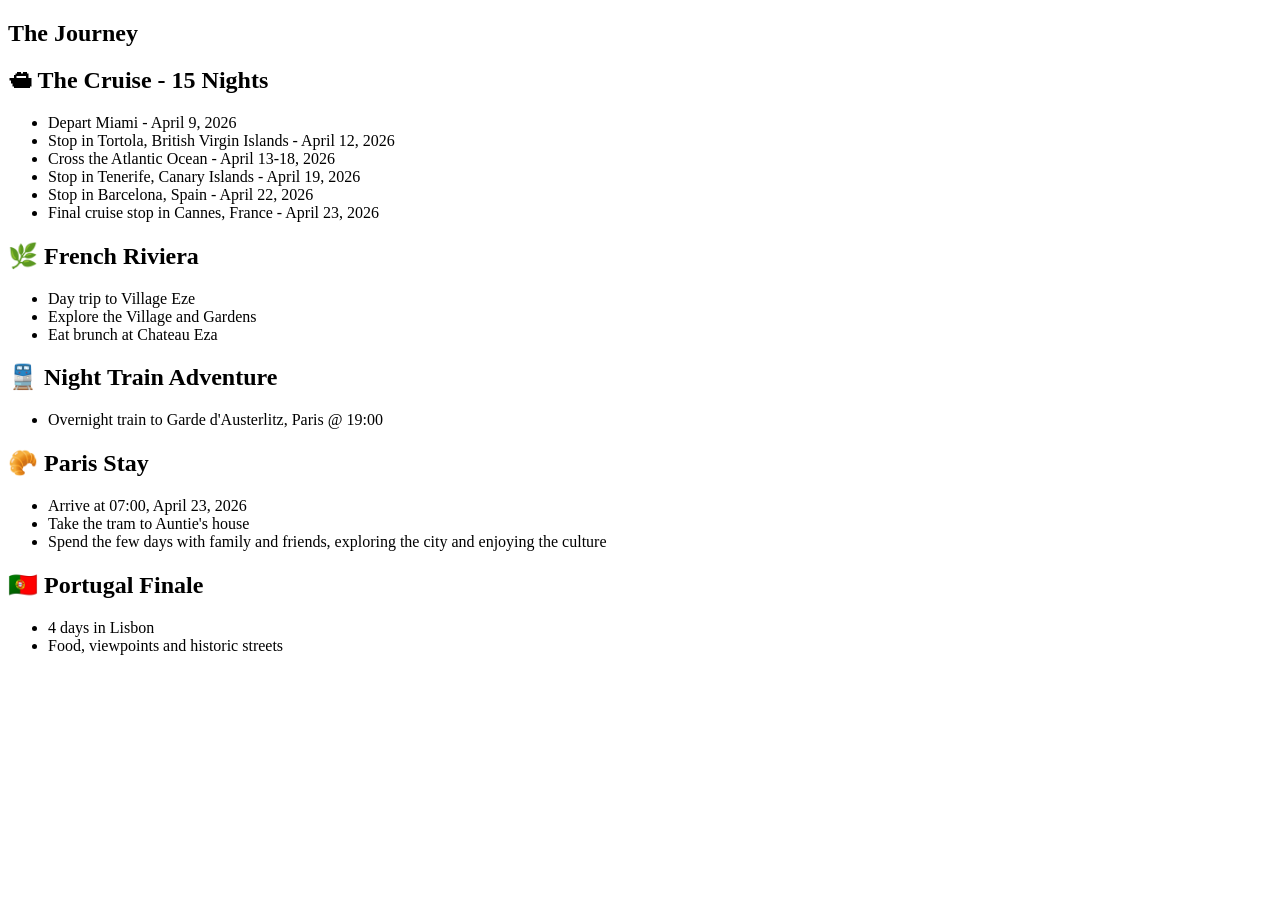
==== index.html @ 0a000a07 "homepage" ====
<!DOCTYPE html>
<html lang="en">
<head>
    <meta charset="UTF-8">
    <meta name="viewport" content="width=device-width, initial-scale=1.0">
    <title>Ocean Views to Paris Views</title>
</head>
<body>
    <section class="itinerary">
        <h1>
            The Journey
        </h1>
        <h2>
            🛳 The Cruise - 15 Nights
        </h2>
        <ul>
            <li>
                Depart Miami - April 9, 2026
            </li>
            <li>
                Stop in Tortola, British Virgin Islands - April 12, 2026
            </li>
            <li>
                Cross the Atlantic Ocean - April 13-18, 2026
            </li>
            <li>
                Stop in Tenerife, Canary Islands - April 19, 2026
            </li>
            <li>
                Stop in Barcelona, Spain - April 22, 2026
            </li>
            <li>
                Final cruise stop in Cannes, France - April 23, 2026
            </li>
        </ul>

        <h2>
            🌿 French Riviera
        </h2>
        <ul>
            <li>
                Day trip to Village Eze
            </li>
            <li>
                Explore the Village and Gardens 
            </li>
            <li>
                Eat brunch at Chateau Eza
            </li>
        </ul>

        <h2>
            🚆 Night Train Adventure
        </h2>
        <ul>
            <li>
                Overnight train to Garde d'Austerlitz, Paris @ 19:00
            </li>
        </ul>

        <h2>
            🥐 Paris Stay
        </h2>
        <ul>
            <li>
                Arrive at 07:00, April 23, 2026
            </li>
            <li>
                Take the tram to Auntie's house
            </li>
            <li>
                Spend the few days with family and friends, exploring the city and enjoying the culture
            </li>
        </ul>
        <h2>
            🇵🇹 Portugal Finale
        </h2>
        <ul>
            <li>
                4 days in Lisbon
            </li>
            <li>
                Food, viewpoints and historic streets
            </li>
        </ul>

    </section>
</body>
</html>
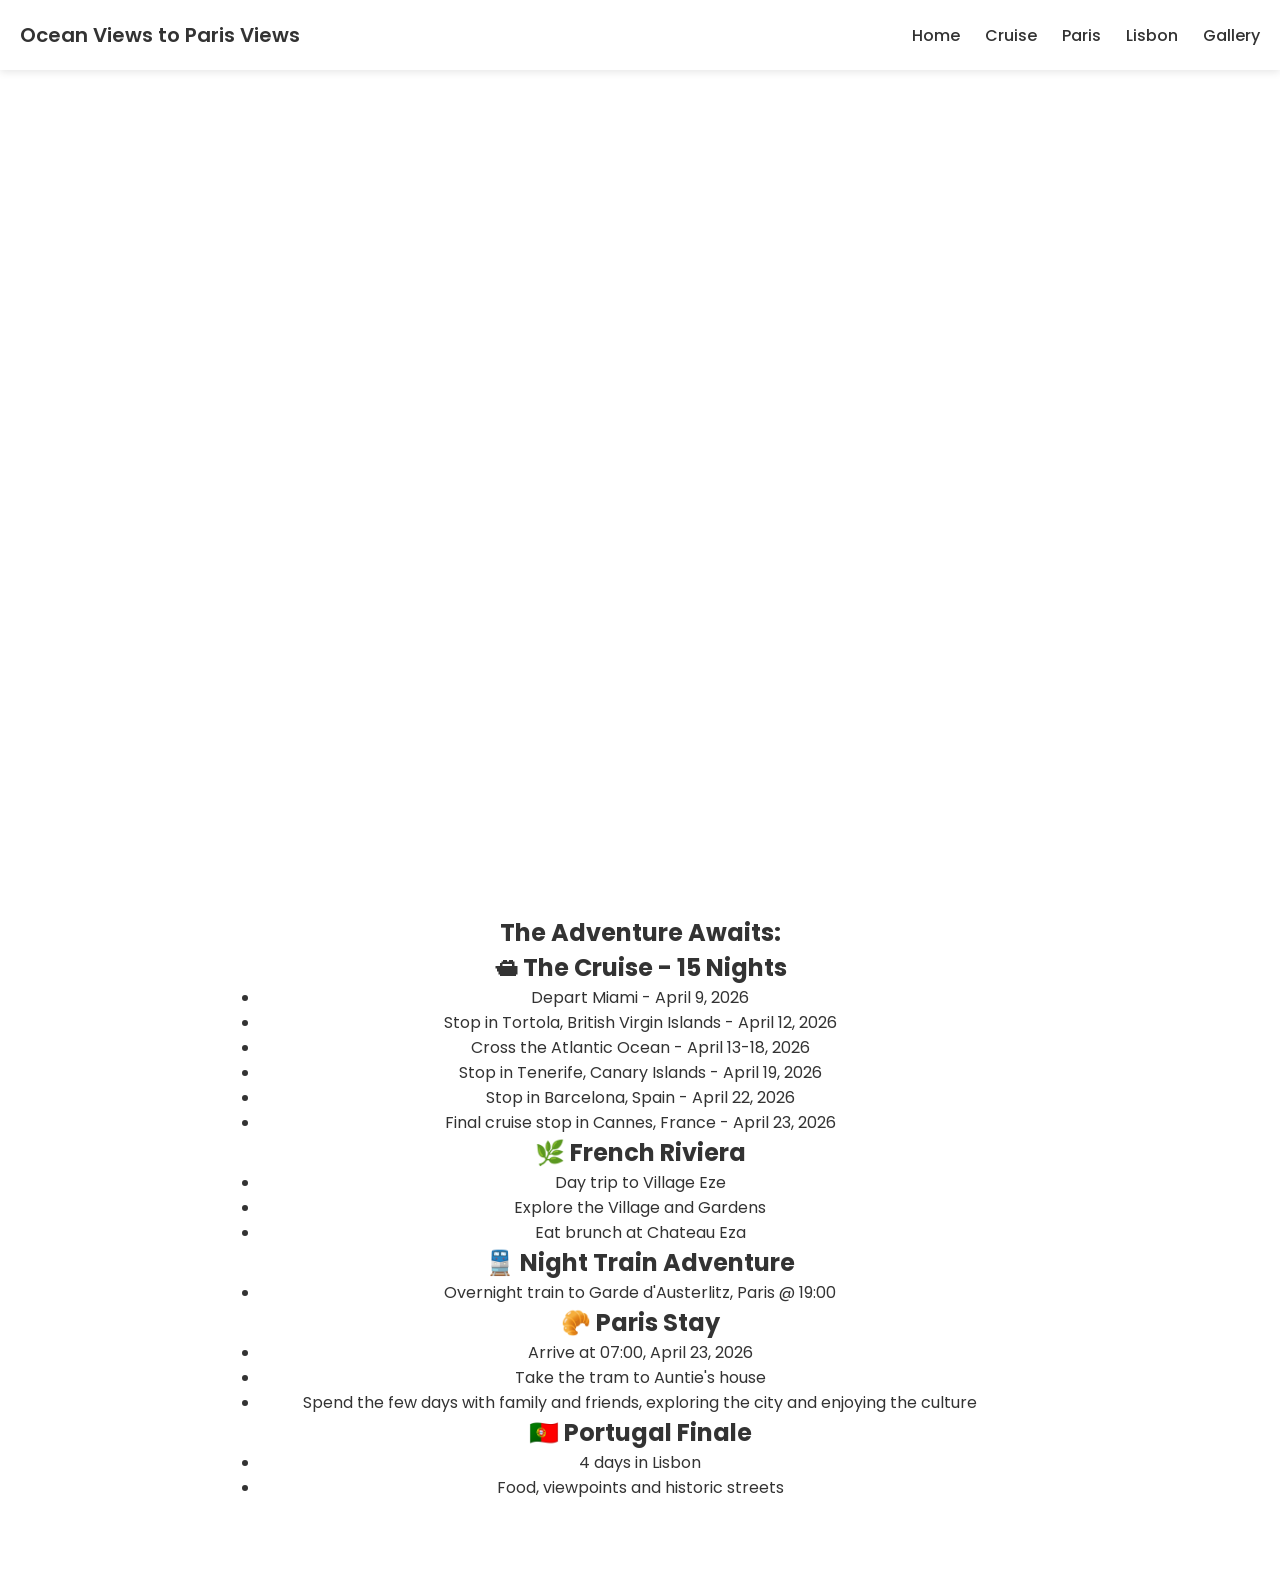
==== commit dadc1301: "added sections and styles" ====
--- a/index.html
+++ b/index.html
@@ -3,13 +3,50 @@
 <head>
     <meta charset="UTF-8">
     <meta name="viewport" content="width=device-width, initial-scale=1.0">
+    <link rel="stylesheet" href="css/style.css">
     <title>Ocean Views to Paris Views</title>
+    <link href="https://fonts.googleapis.com/css2?family=Poppins:wght@300;600&display=swap" rel="stylesheet">
 </head>
+
 <body>
-    <section class="itinerary">
+    <nav>
+        <div class="logo"> 
+            Ocean Views to Paris Views
+        </div>
+        <ul class="nav-links">
+            <li>
+                <a href="index.html">Home</a>
+            </li>
+            <li>
+                <a href="cruise.html">Cruise</a>
+            </li>
+            <li>
+                <a href="paris.html">Paris</a>
+            </li>
+            <li>
+                <a href="lisbon.html">Lisbon</a>
+            </li>
+            <li>
+                <a href="gallery.html">Gallery</a>
+            </li>
+        </ul>
+    </nav>
+    <section class="hero">
+        <div class="hero-text">
+            <h1>
+                Crossing the Atlantic: A Journey from Ocean Views to Parisian Streets and Portuguese Charm
+            </h1>
+            <p>
+                Miami → Tortola → Tenerife → Barcelona → Cannes → Paris → Lisbon
+            </p>
+            <div id="timer"></div>
+        </div>
+    </section>
+
+
+    <section class="intro">
         <h1>
-            The Journey
-        </h1>
+            The Adventure Awaits:
         <h2>
             🛳 The Cruise - 15 Nights
         </h2>
--- a/css/style.css
+++ b/css/style.css
@@ -0,0 +1,99 @@
+*{
+margin:0;
+padding:0;
+box-sizing:border-box;
+}
+:root{
+    --Ocean-Blue :#0c3c60
+    --Seafoam :#2fa89c
+    --Sand :#f4f6f8
+    --White :#ffffff
+}
+body{
+font-family:'Poppins',sans-serif;
+background:var(--Sand);
+color:#333;
+}
+
+nav{
+display:flex;
+justify-content:space-between;
+align-items:center;
+padding:20px;
+background:white;
+position:sticky;
+top:0;
+box-shadow:0 2px 8px rgba(0,0,0,.1);
+}
+
+.logo{
+font-weight:600;
+font-size:20px;
+}
+
+.nav-links{
+display:flex;
+list-style:none;
+}
+
+.nav-links li{
+margin-left:25px;
+}
+
+.nav-links a{
+text-decoration:none;
+color:#333;
+font-weight:500;
+}
+
+.hero{
+height:85vh;
+background:url("../images/hero.jpg") center/cover;
+display:flex;
+align-items:center;
+justify-content:center;
+text-align:center;
+color:white;
+}
+
+.hero h1{
+font-size:60px;
+margin-bottom:10px;
+}
+
+.hero p{
+font-size:20px;
+}
+
+#timer{
+margin-top:20px;
+font-size:26px;
+font-weight:600;
+}
+
+.intro{
+padding:80px 20px;
+text-align:center;
+max-width:800px;
+margin:auto;
+}
+
+@media(max-width:768px){
+
+.hero h1{
+font-size:36px;
+}
+
+.hero p{
+font-size:16px;
+}
+
+.nav-links{
+display:none;
+}
+
+ul {
+    list-style-type: none;
+}
+
+}
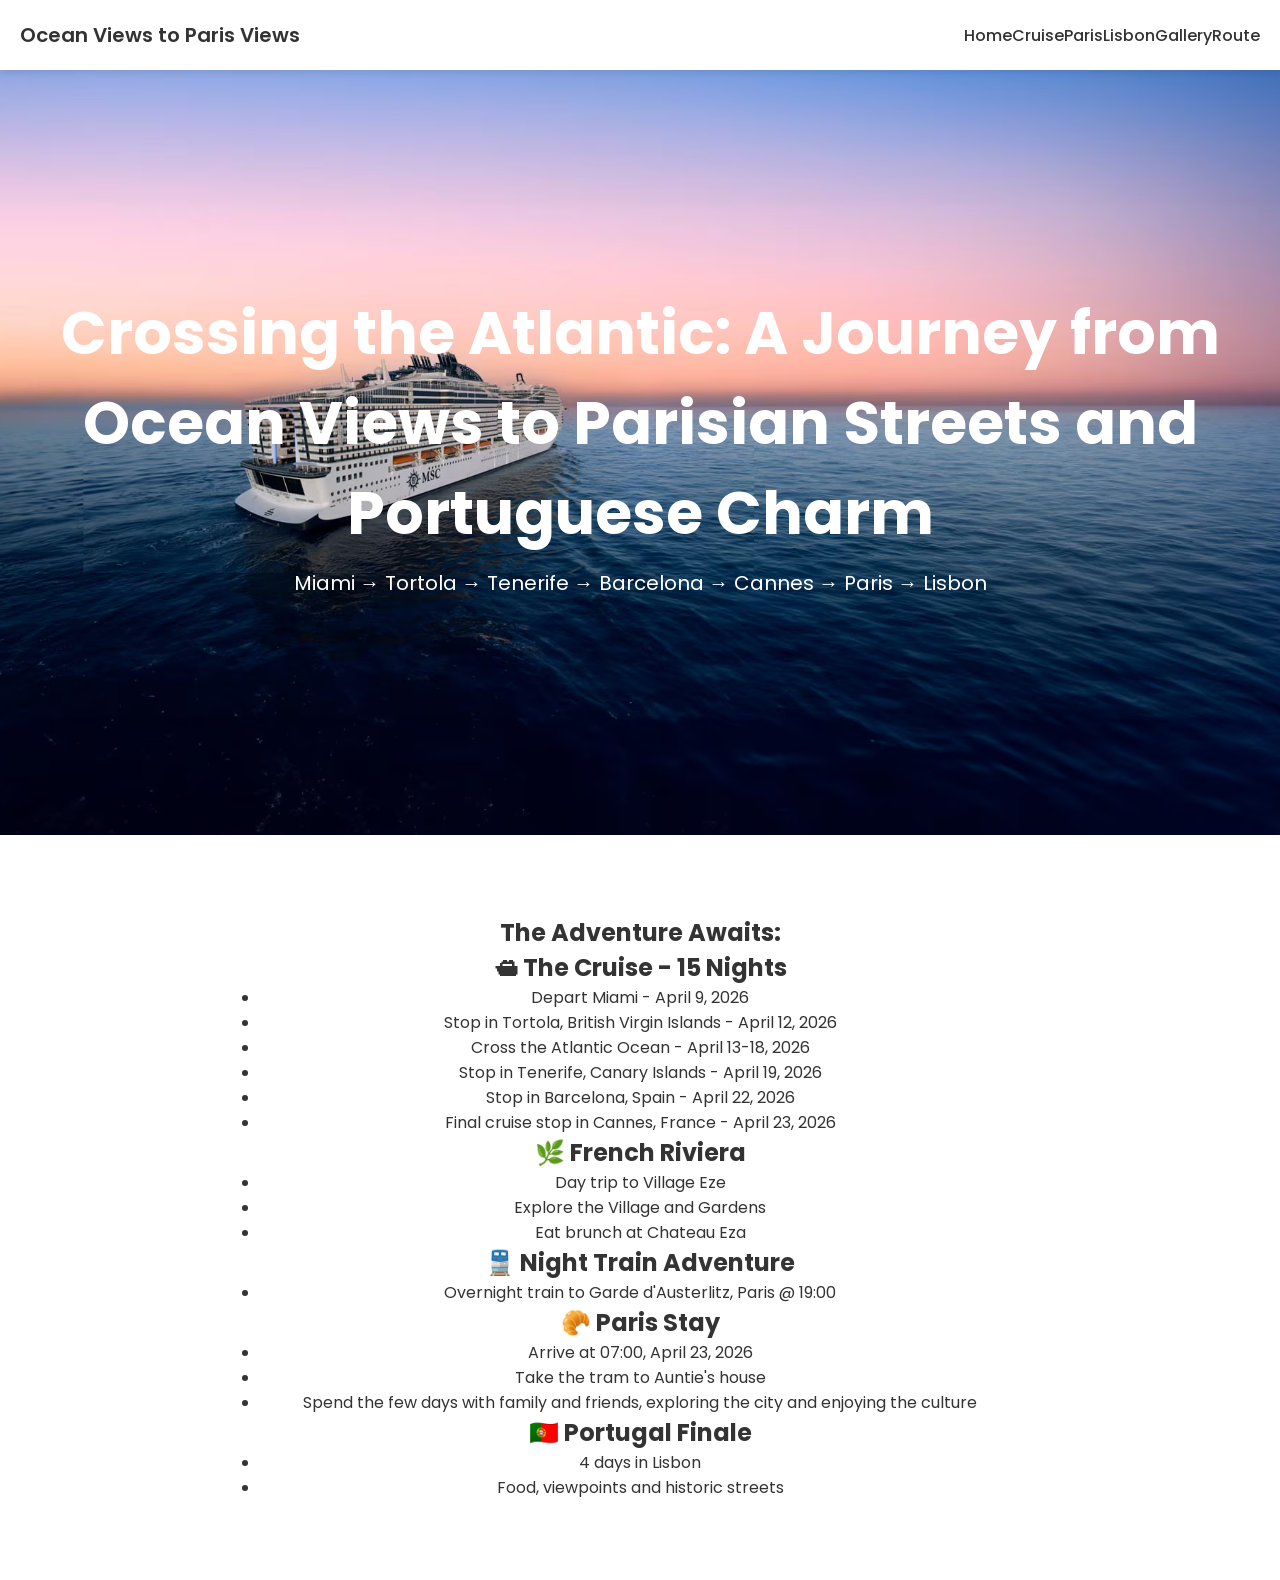
==== commit 70f90111: "added maps" ====
--- a/index.html
+++ b/index.html
@@ -29,6 +29,9 @@
             <li>
                 <a href="gallery.html">Gallery</a>
             </li>
+            <li>
+                <a href="map.html">Route</a>
+            </li>
         </ul>
     </nav>
     <section class="hero">
@@ -50,7 +53,7 @@
         <h2>
             🛳 The Cruise - 15 Nights
         </h2>
-        <ul>
+        <ul class="route-list">
             <li>
                 Depart Miami - April 9, 2026
             </li>
@@ -74,7 +77,7 @@
         <h2>
             🌿 French Riviera
         </h2>
-        <ul>
+        <ul class="route-list">
             <li>
                 Day trip to Village Eze
             </li>
@@ -89,7 +92,7 @@
         <h2>
             🚆 Night Train Adventure
         </h2>
-        <ul>
+        <ul class="route-list">
             <li>
                 Overnight train to Garde d'Austerlitz, Paris @ 19:00
             </li>
@@ -98,7 +101,7 @@
         <h2>
             🥐 Paris Stay
         </h2>
-        <ul>
+        <ul class="route-list">
             <li>
                 Arrive at 07:00, April 23, 2026
             </li>
@@ -112,7 +115,7 @@
         <h2>
             🇵🇹 Portugal Finale
         </h2>
-        <ul>
+        <ul class="route-list">
             <li>
                 4 days in Lisbon
             </li>
--- a/css/style.css
+++ b/css/style.css
@@ -38,6 +38,8 @@
 
 .nav-links li{
 margin-left:25px;
+margin:0;
+padding:0;
 }
 
 .nav-links a{
@@ -48,7 +50,7 @@
 
 .hero{
 height:85vh;
-background:url("../images/hero.jpg") center/cover;
+background:url("/images/hero-image.avif") center/cover;
 display:flex;
 align-items:center;
 justify-content:center;
@@ -92,8 +94,67 @@
 display:none;
 }
 
-ul {
+ul.route-list{ 
     list-style-type: none;
+    margin: 0;
+    padding: 0;
+}
+.gallery-header{
+text-align:center;
+padding:60px 20px;
 }
 
+.gallery-header h1{
+font-size:42px;
+margin-bottom:10px;
+}
+
+.masonry-gallery{
+
+column-count:4;
+column-gap:16px;
+padding:20px;
+
+}
+
+.masonry-gallery img{
+
+width:100%;
+margin-bottom:16px;
+border-radius:10px;
+break-inside:avoid;
+box-shadow:0 6px 20px rgba(0,0,0,.15);
+transition:transform .3s ease;
+
+}
+
+.masonry-gallery img:hover{
+
+transform:scale(1.03);
+
+}
+
+/* Tablet */
+
+@media(max-width:900px){
+
+.masonry-gallery{
+
+column-count:3;
+
+}
+
+}
+
+/* Phone */
+
+@media(max-width:600px){
+
+.masonry-gallery{
+
+column-count:2;
+
+}
+
+}
 }
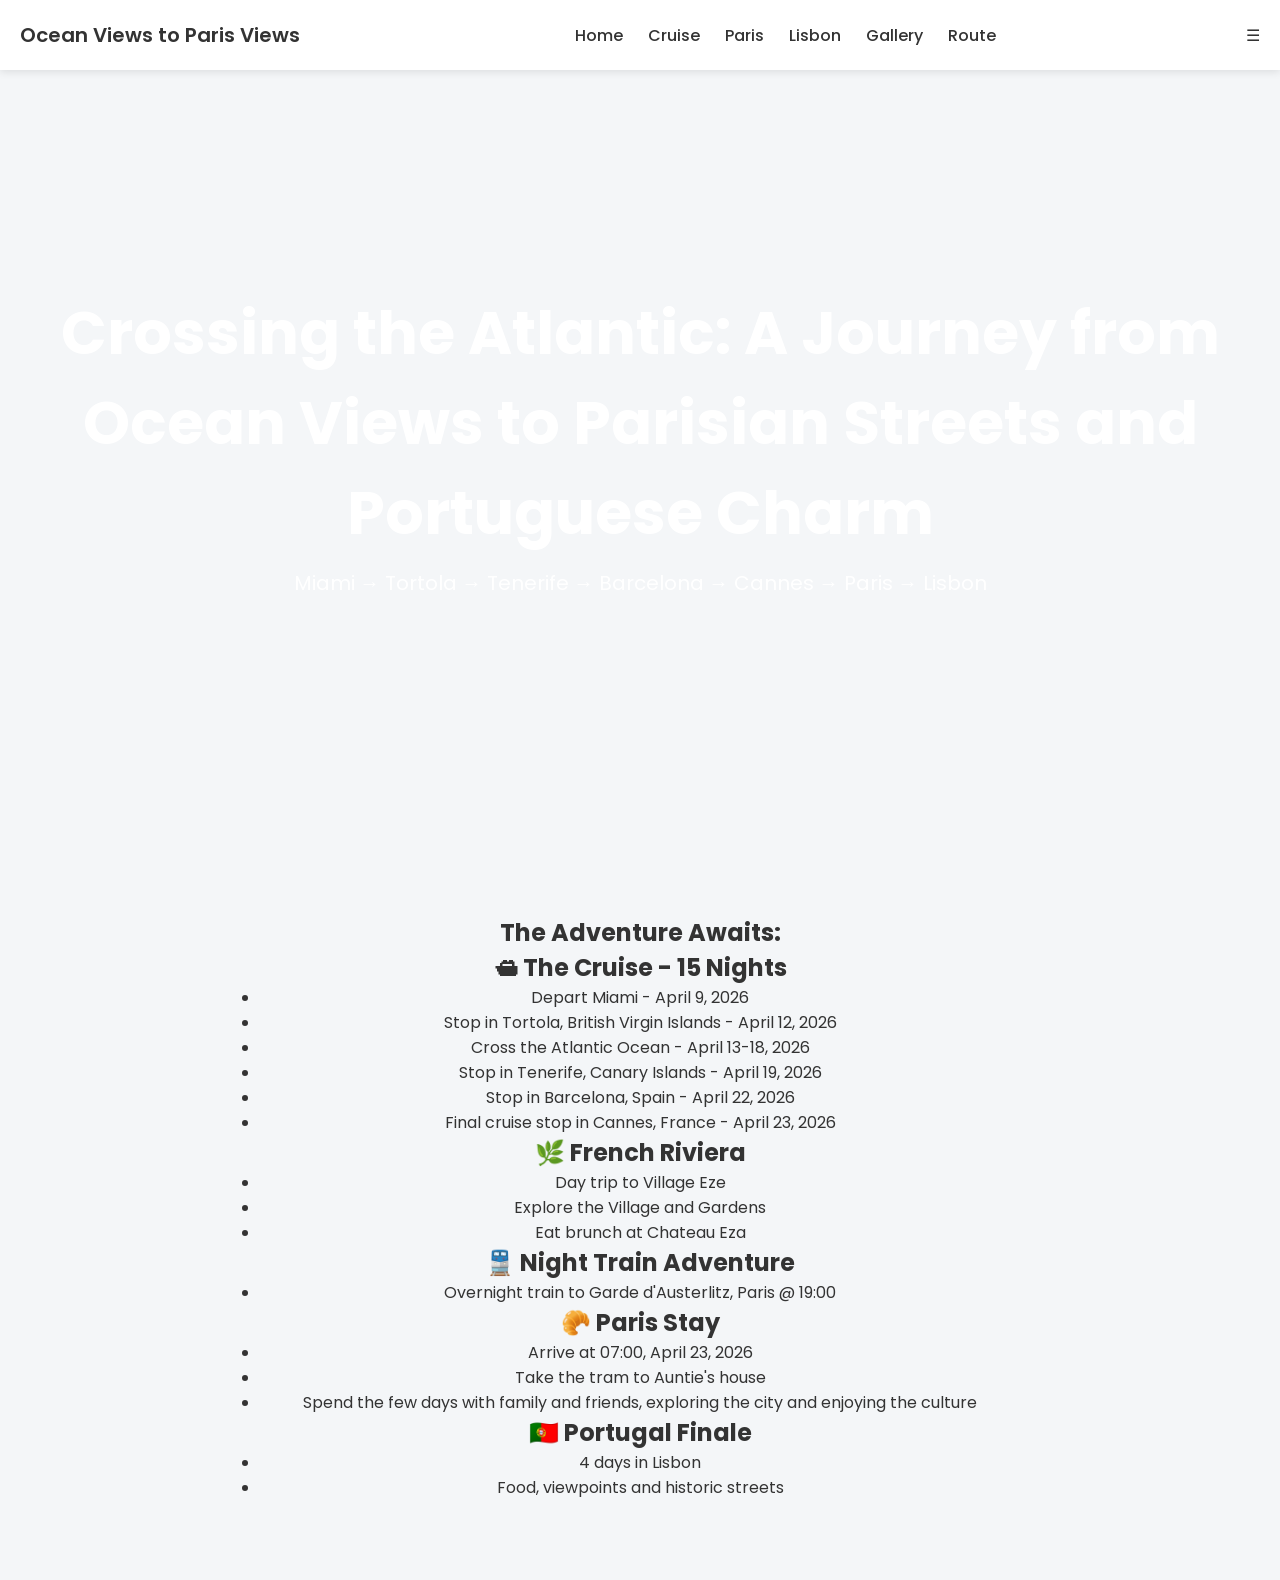
==== commit f06a1581: "fixed bugs" ====
--- a/index.html
+++ b/index.html
@@ -33,6 +33,7 @@
                 <a href="map.html">Route</a>
             </li>
         </ul>
+        <div id="hamburger">☰</div>
     </nav>
     <section class="hero">
         <div class="hero-text">
@@ -125,5 +126,6 @@
         </ul>
 
     </section>
+    <script src="script.js"></script>
 </body>
 </html>
--- a/css/style.css
+++ b/css/style.css
@@ -4,10 +4,10 @@
 box-sizing:border-box;
 }
 :root{
-    --Ocean-Blue :#0c3c60
-    --Seafoam :#2fa89c
-    --Sand :#f4f6f8
-    --White :#ffffff
+    --Ocean-Blue :#0c3c60;
+    --Seafoam :#2fa89c;
+    --Sand :#f4f6f8;
+    --White :#ffffff;
 }
 body{
 font-family:'Poppins',sans-serif;
@@ -38,8 +38,6 @@
 
 .nav-links li{
 margin-left:25px;
-margin:0;
-padding:0;
 }
 
 .nav-links a{
@@ -50,7 +48,7 @@
 
 .hero{
 height:85vh;
-background:url("/images/hero-image.avif") center/cover;
+background:url("images/hero-image.avif") center/cover;
 display:flex;
 align-items:center;
 justify-content:center;
@@ -95,9 +93,9 @@
 }
 
 ul.route-list{ 
-    list-style-type: none;
-    margin: 0;
-    padding: 0;
+list-style-type: none;
+margin: 0;
+padding: 0;
 }
 .gallery-header{
 text-align:center;
@@ -157,4 +155,23 @@
 }
 
 }
+}
+
+.map-header{
+text-align:center;
+padding:40px;
+}
+
+.map-section{
+padding:80px 10%;
+text-align:center;
+background:#f8f8f8;
+}
+
+#map{
+height:500px;
+width:100%;
+border-radius:20px;
+margin-top:30px;
+box-shadow:0 10px 30px rgba(0,0,0,.15);
 }
